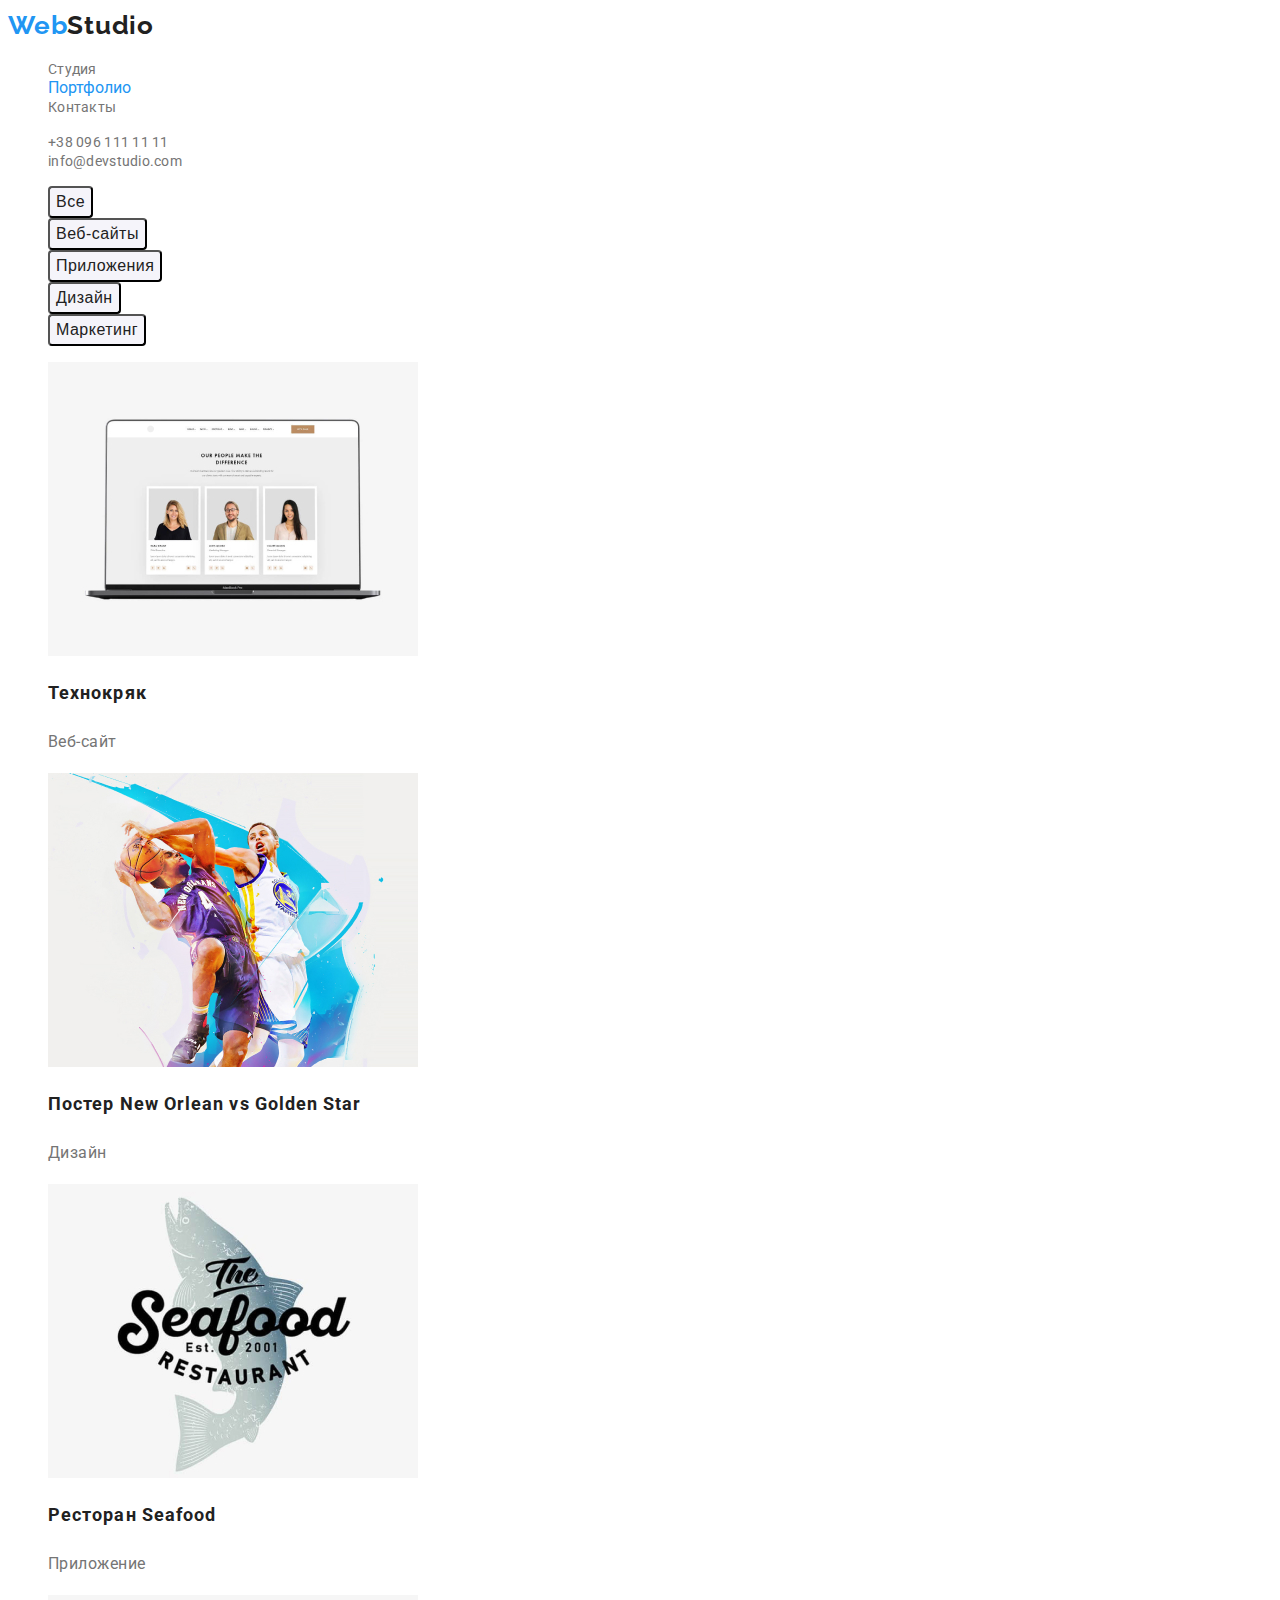
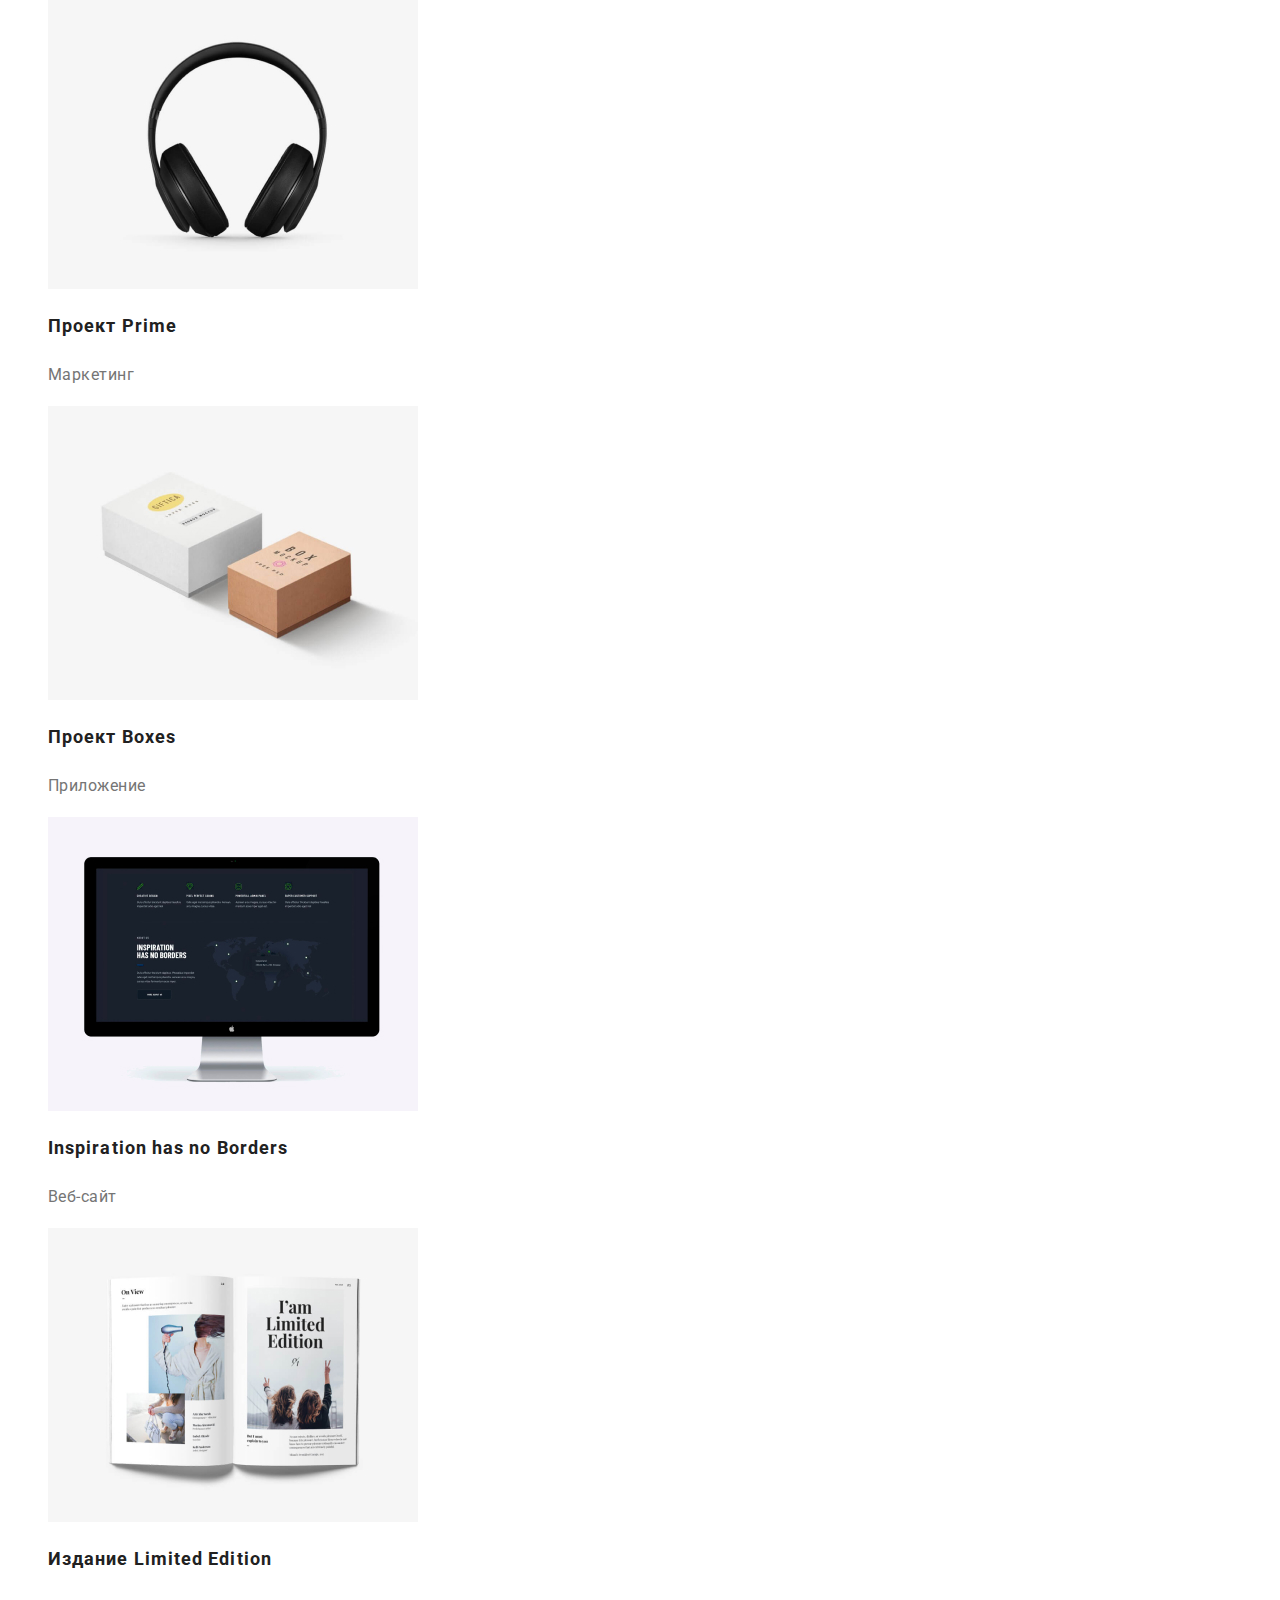
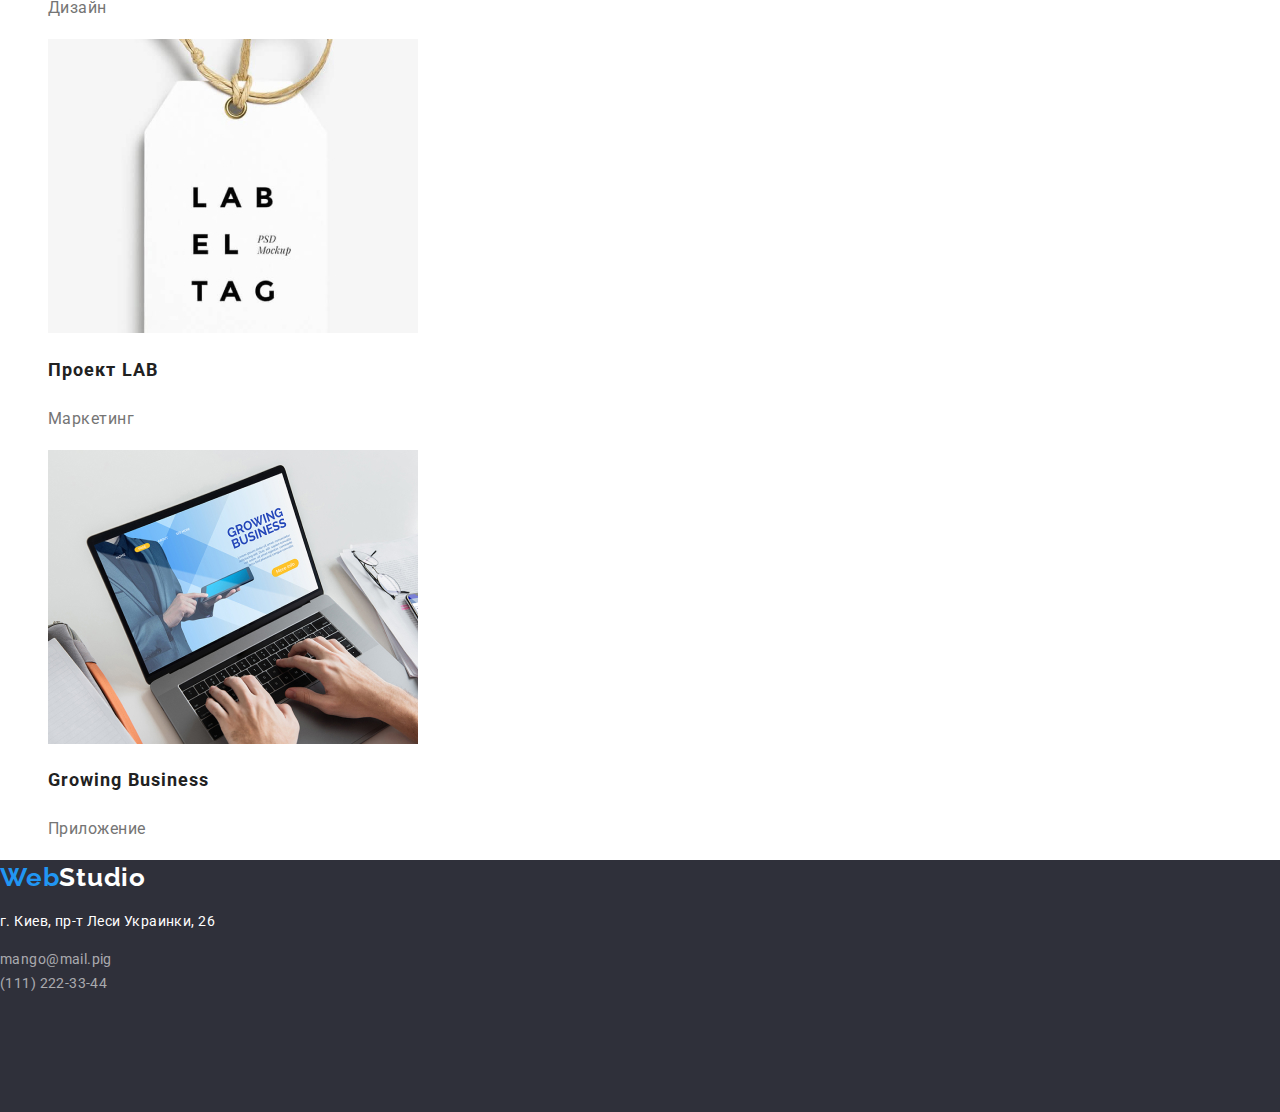
==== portfolio.html @ 550a0476 "fix css links" ====
<!DOCTYPE html>
<html lang="ru">
<head>
    <meta charset="UTF-8">
    <meta name="viewport" content="width=device-width, initial-scale=1.0">
    <title>Portfolio</title>
    <link rel="stylesheet" href="./css/style.css">
    <link rel="preconnect" href="https://fonts.gstatic.com">
    <link href="https://fonts.googleapis.com/css2?family=Raleway:wght@700&family=Roboto:wght@400;500;700;900&display=swap" rel="stylesheet">
</head>
<!-- Полоска навигации -->
<body>
 <header>
    <nav>
        <a href="/" class="logo">
          <span class="logo-web">Web</span>Studio
        </a>

        <ul class="links-nav">
          <li><a class="link-nav" href="/">Студия</a></li>
          <li><a class="current" href="/portfolio.html">Портфолио</a></li>
          <li><a class="link-nav" href="#">Контакты</a></li>
          
        </ul>
    </nav>
    <ul class="links-nav">
      <li><a class="link-nav" href="tel:+380961111111">+38 096 111 11 11</a></li>
      <li><a class="link-nav" href="mailto:info@devstudio.com">info@devstudio.com</a></li>
    </ul>
  </header>
<main>
  <!-- Filter section -->
  <h2 class="visually-hidden">Filter</h2>
    <section>
      <ul>
        <li >
          <button class="filter" type="submit">
            <span class="text">Все</span>
          </button> 
        </li>
        <li >
          <button class="filter" type="submit">
            <span class="text">Веб-сайты</span>
          </button> 
        </li>
        <li >
          <button class="filter" type="submit">
            <span class="text">Приложения</span>
          </button> 
        </li>
        <li >
          <button class="filter" type="submit">
            <span class="text">Дизайн</span>
          </button> 
        </li>
        <li >
          <button class="filter" type="submit">
            <span class="text">Маркетинг</span>
          </button> 
        </li>
      </ul>
    </section>
  <!-- Projects section  -->
   <h1 class="visually-hidden">Projects</h1> <!--скрытый заголовок -->
    <section>
      <ul>
        <li>
          <img src="images/portfolio1.jpg" 
          alt="Технокряк" 
          width="370" 
          height="294"/>
          <h2 class="var">Технокряк</h2>
          <p class="item">Веб-сайт</p>
        </li>
        <li>
          <img src="images/portfolio2.jpg" alt="Постер New Orlean vs Golden Star" width= "370" height= "294">
          <h2 class="var">Постер New Orlean vs Golden Star</h2>
          <p class="item">Дизайн</p>
        </li>
        <li>
          <img src="images/portfolio3.jpg" alt="Ресторан Seafood" width= "370" height= "294">
          <h2 class="var">Ресторан Seafood</h2>
          <p class="item">Приложение</p> 
        </li>
        <li><img src="images/portfolio4.jpg" alt="Проект Prime" width= "370" height= "294">
          <h2 class="var">Проект Prime</h2>
          <p class="item">Маркетинг</p></li>
        <li><img src="images/portfolio5.jpg" alt="Проект Boxes" width= "370" height= "294">
          <h2 class="var">Проект Boxes</h2>
          <p class="item">Приложение</p></li>
        <li><img src="images/portfolio6.jpg" alt="Inspiration has no Borders" width= "370" height= "294">
          <h2 class="var">Inspiration has no Borders</h2>
          <p class="item">Веб-сайт</p></li>
        <li><img src="images/portfolio7.jpg" alt="Издание Limited Edition" width= "370" height= "294">
          <h2 class="var">Издание Limited Edition</h2>
          <p class="item">Дизайн</p></li>
        <li><img src="images/portfolio8.jpg" alt="Проект LAB" width= "370" height= "294">
          <h2 class="var">Проект LAB</h2>
          <p class="item">Маркетинг</p></li>
        <li><img src="images/portfolio9.jpg" alt="Growing Business" width= "370" height= "294">
          <h2 class="var">Growing Business</h2>
          <p class="item">Приложение</p></li>
      </ul>
    </section>
</main>
  <!-- Подвал страницы -->
  <footer class="fotbg">
    <a href="/" class="logof">
      <span class="web logof">Web</span>Studio
    </a>
    <address class="adressf">
     <p>г. Киев, пр-т Леси Украинки, 26</p>
     <a href="mailto:mango@mail.pig">mango@mail.pig</a>
     <br>
     <a href="tel:+1112223344">(111) 222-33-44</a>
    </address>
  </footer>
  </body>
</html>
---- css/style.css ----
:root {
  --first-color: #2196F3;
  --second-color: #212121;
  --third-color: #757575;
  --white-color: #ffffff;
  --filter-color: #F5F4FA;
}

a {
  text-decoration: none;
}

ul{
  list-style: none;
}

body{
  font-family: 'Roboto', sans-serif;
}

h2,h3{
  color: var(--second-color);
}

.visually-hidden{
  position: absolute;
  width: 1px;
  height: 1px;
  margin: -1px;
  border: 0;
  padding: 0;
  
  white-space: nowrap;
  clip-path: inset(100%);
  clip: rect(0 0 0 0);
  overflow: hidden;
}

/* header CSS******************************************** */
.logo{
  
  font-family: 'Raleway', sans-serif;    
  font-style: normal;    
  font-weight: bold;    
  font-size: 26px;   
  line-height: 35px;
  letter-spacing: 0.03em; 
  color: var(--second-color);
}

.logo-web{
  font-family: 'Raleway', sans-serif;
  color: var(--first-color);
}

.links-nav .link-nav{
  color: var(--third-color);
  
  width: 500px;
  font-style: normal;
  font-size: 14px;
  line-height: 16px;
  letter-spacing: 0.02em;
}

.links-nav .link-nav:hover,
.links-nav .link-nav:focus{
  color: var(--first-color);
}

.current{
  color: var(--first-color);
}

/* CSS footer *****************************************/

.fotbg{
  position: absolute;
  width: 1600px;
  height: 252px;
  left: 0px;

  /* top: 2097px; */

  background: #2F303A;
}

.logof{
  
  font-family: 'Raleway', sans-serif;    
  font-style: normal;    
  font-weight: bold;    
  font-size: 26px;   
  line-height: 35px;
  letter-spacing: 0.03em; 
  color: var(--white-color);
}

.web.logof{
  color: var(--first-color);
}

.adressf{
  font-style: normal;
  font-weight: normal;
  font-size: 14px;
  line-height: 24px;
  letter-spacing: 0.03em;
  color: var(--white-color);
}

.adressf a{
  color: rgba(255, 255, 255, 0.6);;
}

/* CSS for main page******************************* */
.hero-text{

  position: absolute;
  width: 696px;
  height: 120px;
  left: 452px;
  top: 280px;

  
  font-style: normal;
  font-weight: 900;
  font-size: 44px;
  line-height: 60px;

  /* or 136% */

  text-align: center;
  letter-spacing: 0.06em;
  text-transform: uppercase;

  color: #FFFFFF;
}

.hero-bg{

  /* position: absolute; */
  width: 1600px;
  height: 600px;
  left: 0px;
  top: 80px;
  
  background: #2F303A;
}


.servise{

  position: absolute;
  width: 200px;
  height: 50px;
  left: 700px;
  top: 430px;
    
  background: var(--first-color);
  box-shadow: 0px 4px 4px rgba(0, 0, 0, 0.15);
  border-radius: 4px;
}

.servise-text{

  font-style: normal;
  font-weight: bold;
  font-size: 16px;
  line-height: 30px;

  /* identical to box height, or 187% */

  display: flex;
  align-items: center;
  text-align: center;
  letter-spacing: 0.06em;
  color: #FFF;
}

.feater{
  
  font-style: normal;
  font-weight: bold;
  font-size: 14px;
  line-height: 16px;
  letter-spacing: 0.03em;
  text-transform: uppercase;
}

.item{
  
  font-style: normal;
  font-weight: normal;
  font-size: 14px;
  line-height: 24px;
  letter-spacing: 0.03em;
  color: var(--third-color);
}

.team{
  font-style: normal;
  font-weight: 500;
  font-size: 16px;
  line-height: 19px;
  letter-spacing: 0.03em;
}

.team.des{
  color: var(--third-color);
  font-weight: normal;
}

/* CSS portfolio******************** */

.filter{
  background: var(--filter-color);
  border-radius: 4px;
}

.filter .text{
  font-style: normal;
  font-weight: 500;
  font-size: 16px;
  line-height: 26px;
  text-align: center;
  letter-spacing: 0.03em;
  color: var(--second-color);
}

.filter .text:hover,
.filter .text:focus{
  color: var(--white-color);
}

.filter:focus, .filter:hover {
  background: var(--first-color);
}

h2.var{
  font-style: normal;
  font-weight: bold;
  font-size: 18px;
  line-height: 36px;

  /* identical to box height, or 200% */
  
  letter-spacing: 0.06em;
}

p.item{
  font-style: normal;
  font-weight: normal;
  font-size: 16px;
  line-height: 30px; 
  letter-spacing: 0.03em;

}
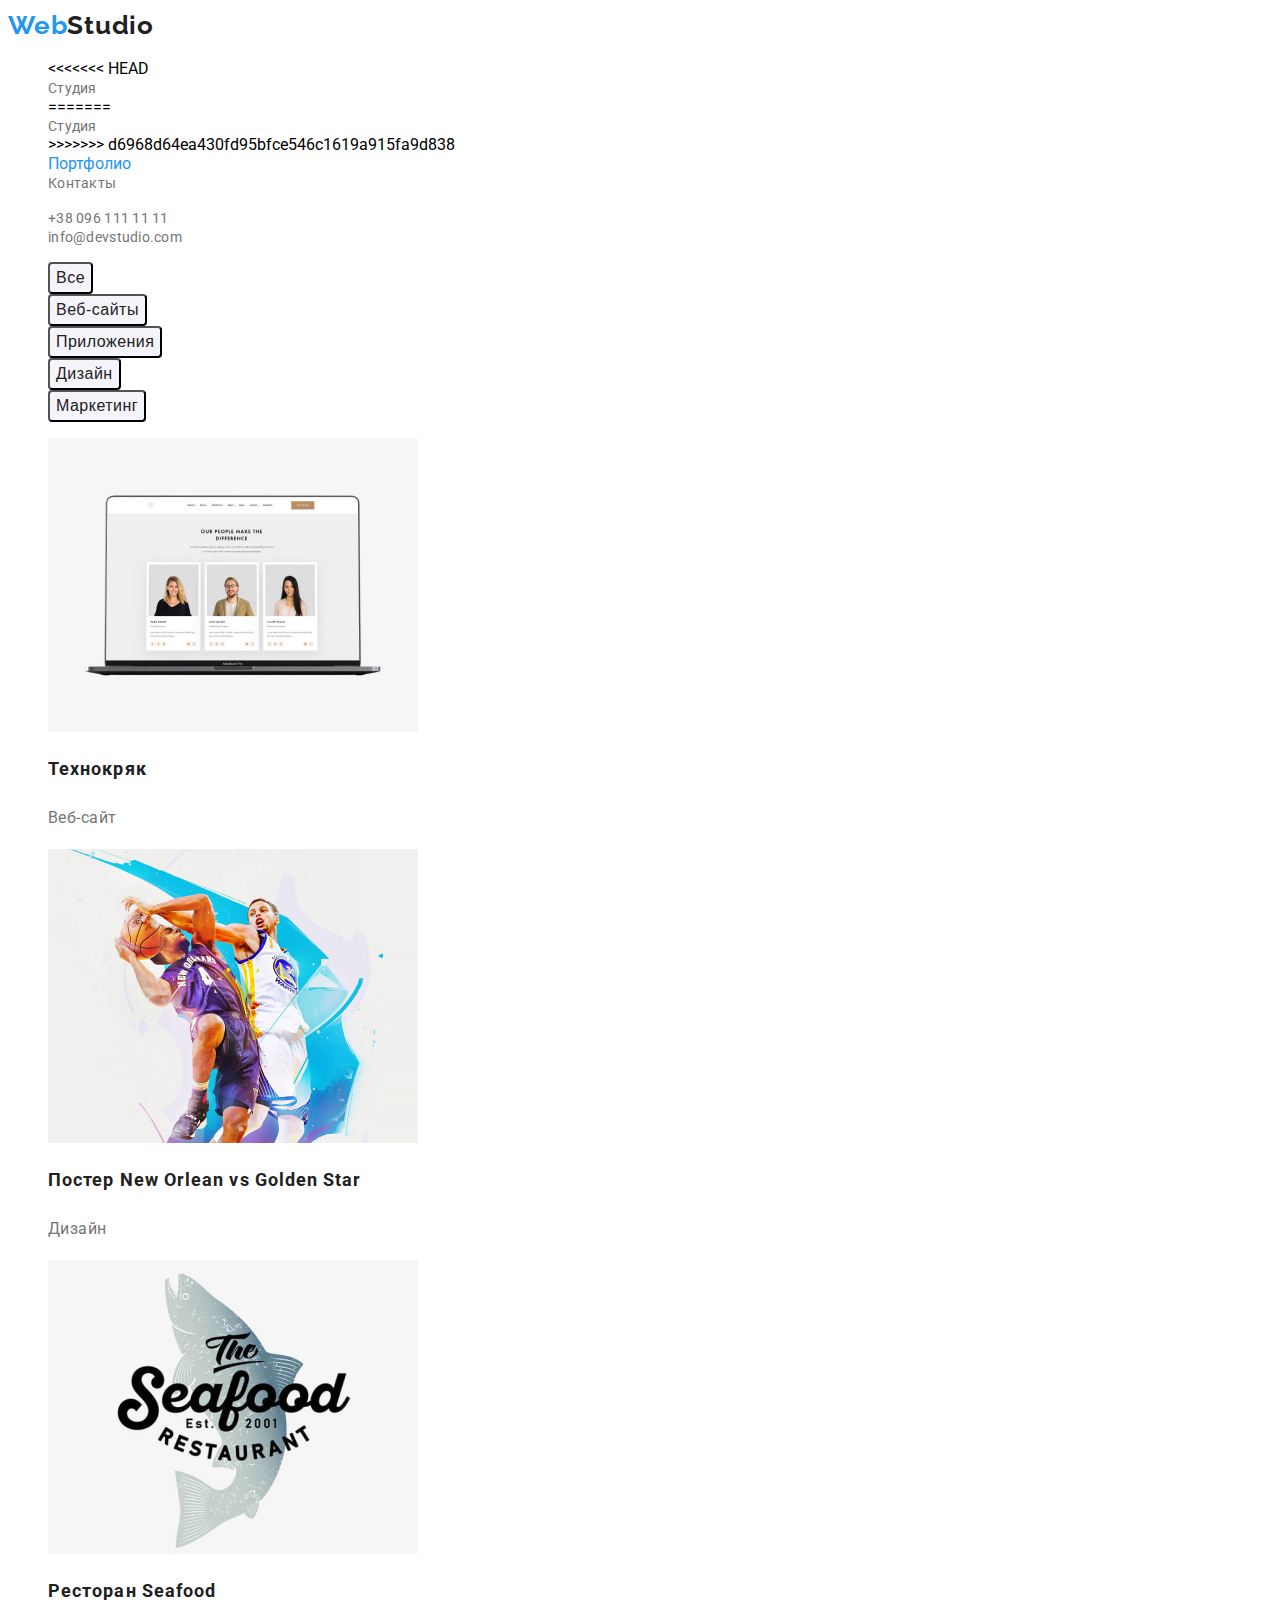
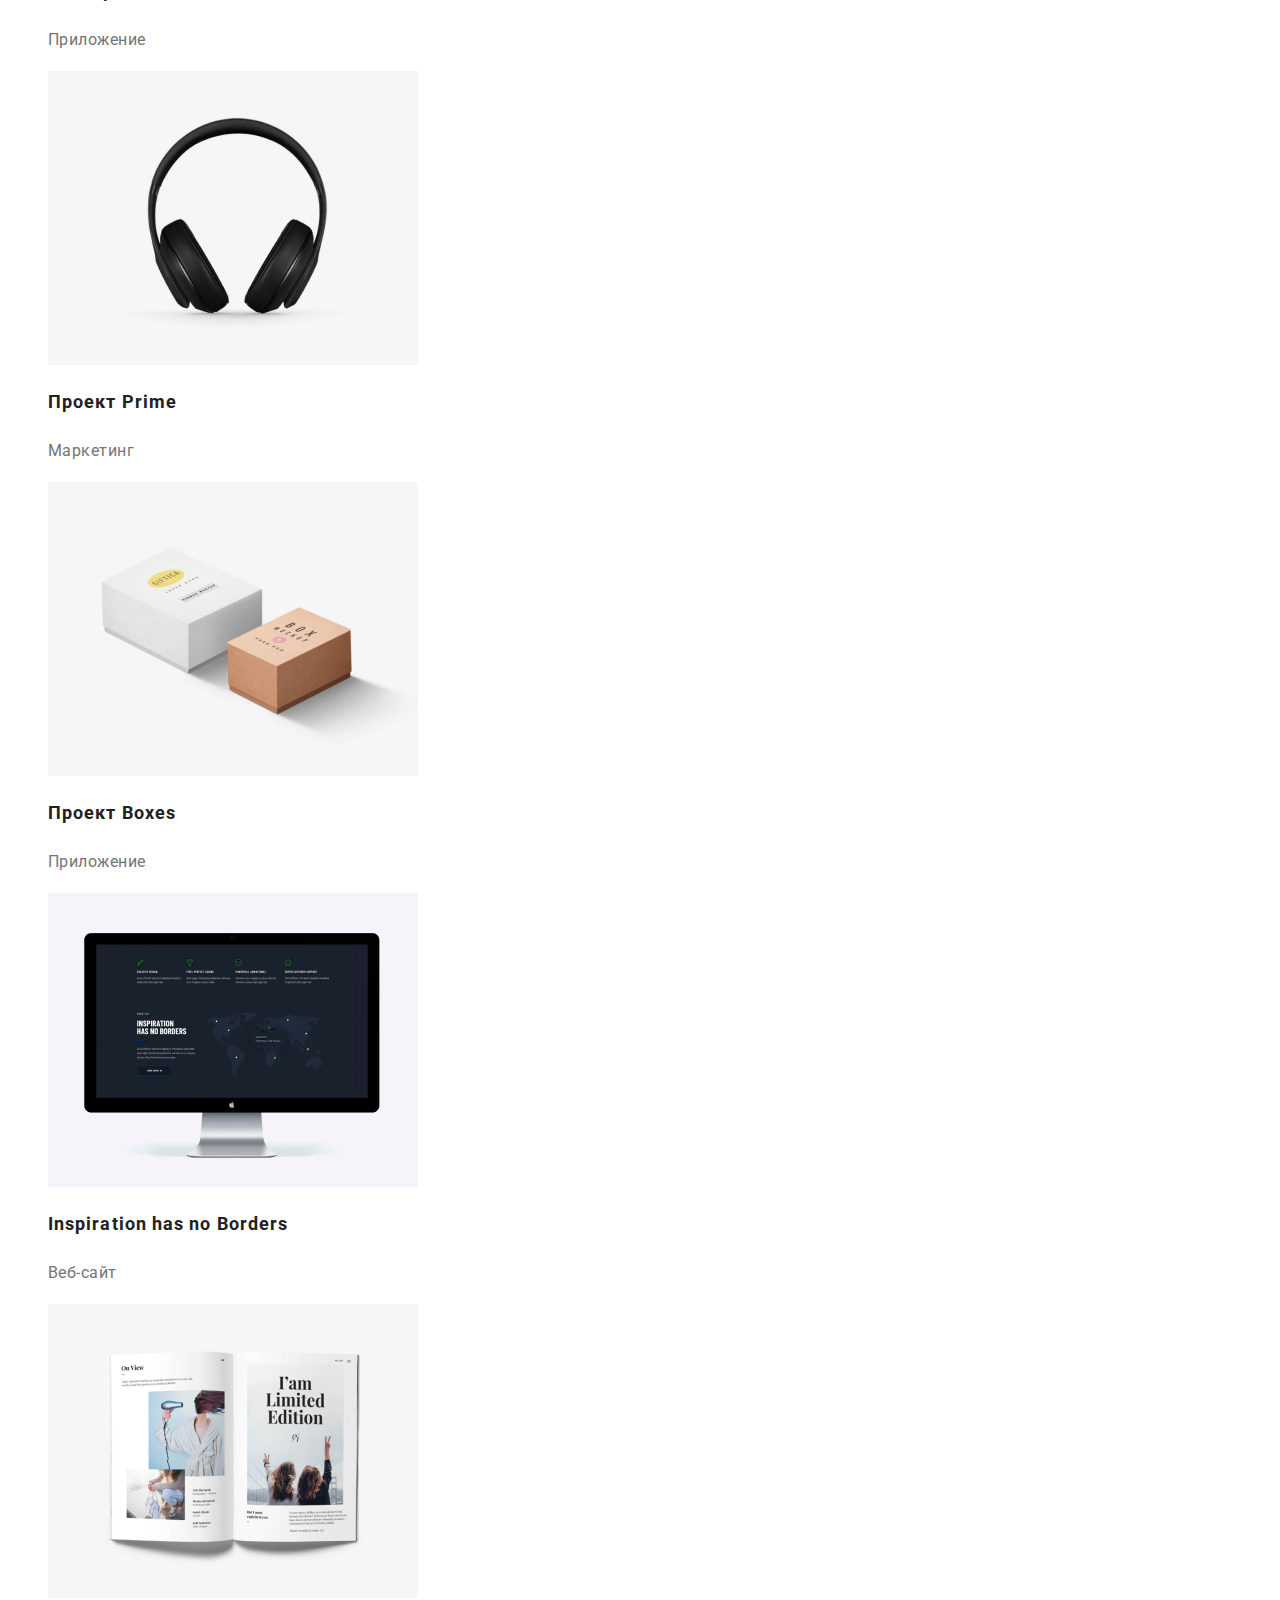
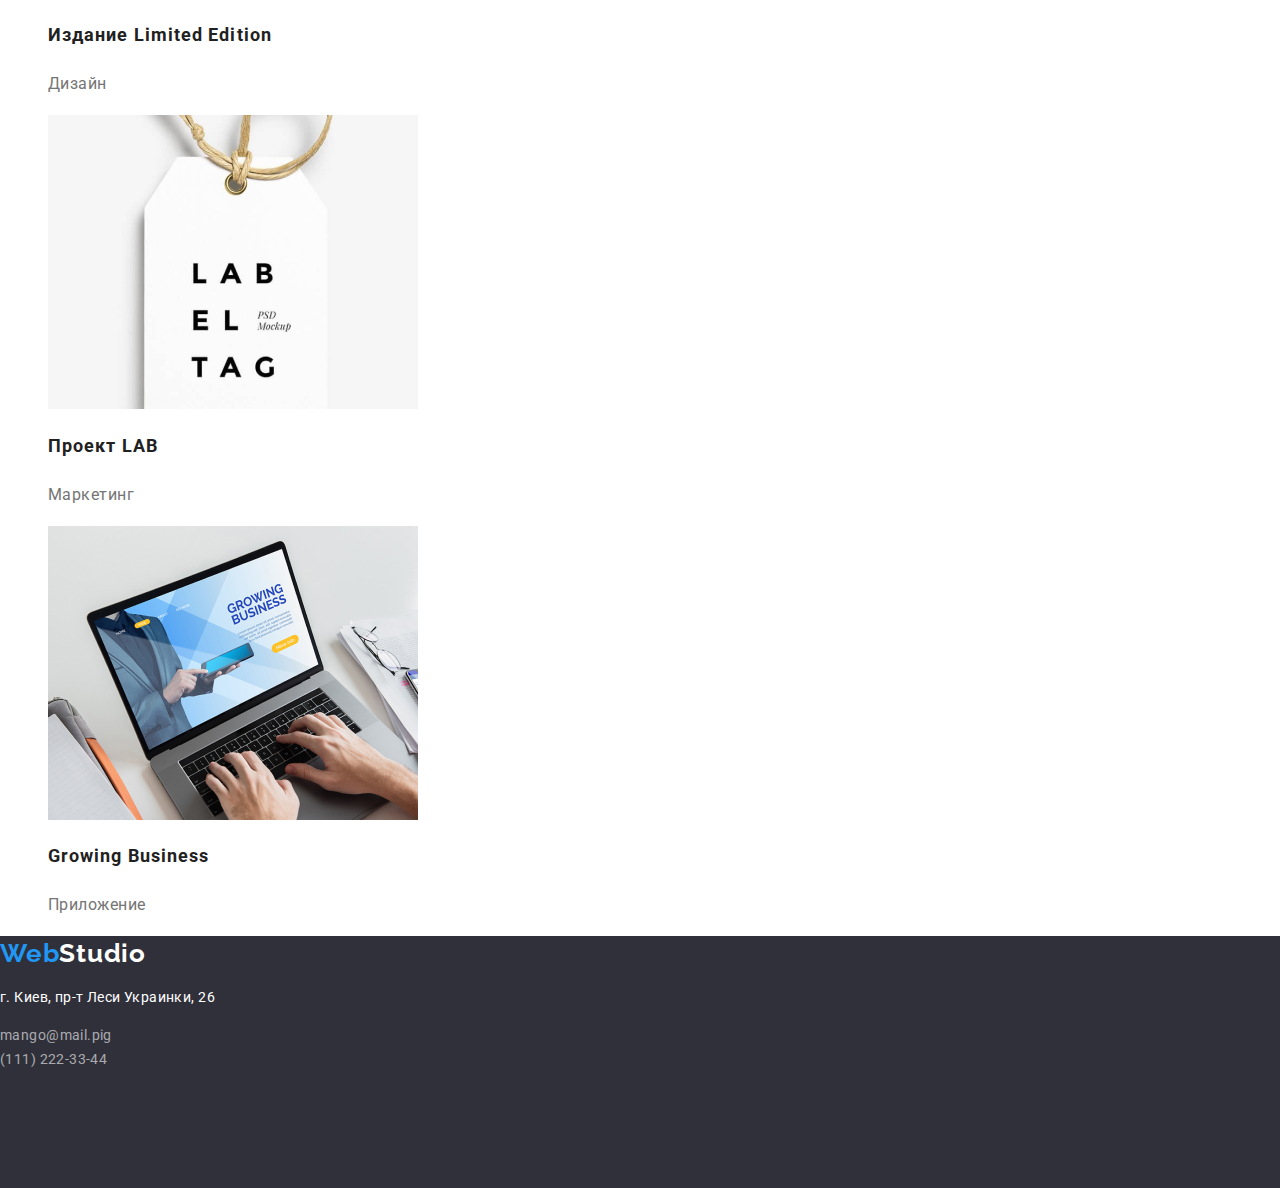
==== commit 7f2bf187: "Merge branch 'master' of https://github.com/yefalek/goit-markup-hw-02" ====
--- a/portfolio.html
+++ b/portfolio.html
@@ -17,8 +17,12 @@
         </a>
 
         <ul class="links-nav">
+<<<<<<< HEAD
+          <li><a class="link-nav" href="./">Студия</a></li>
+=======
           <li><a class="link-nav" href="/">Студия</a></li>
-          <li><a class="current" href="/portfolio.html">Портфолио</a></li>
+>>>>>>> d6968d64ea430fd95bfce546c1619a915fa9d838
+          <li><a class="current" href="./portfolio.html">Портфолио</a></li>
           <li><a class="link-nav" href="#">Контакты</a></li>
           
         </ul>
@@ -116,4 +120,4 @@
     </address>
   </footer>
   </body>
-</html>+</html>
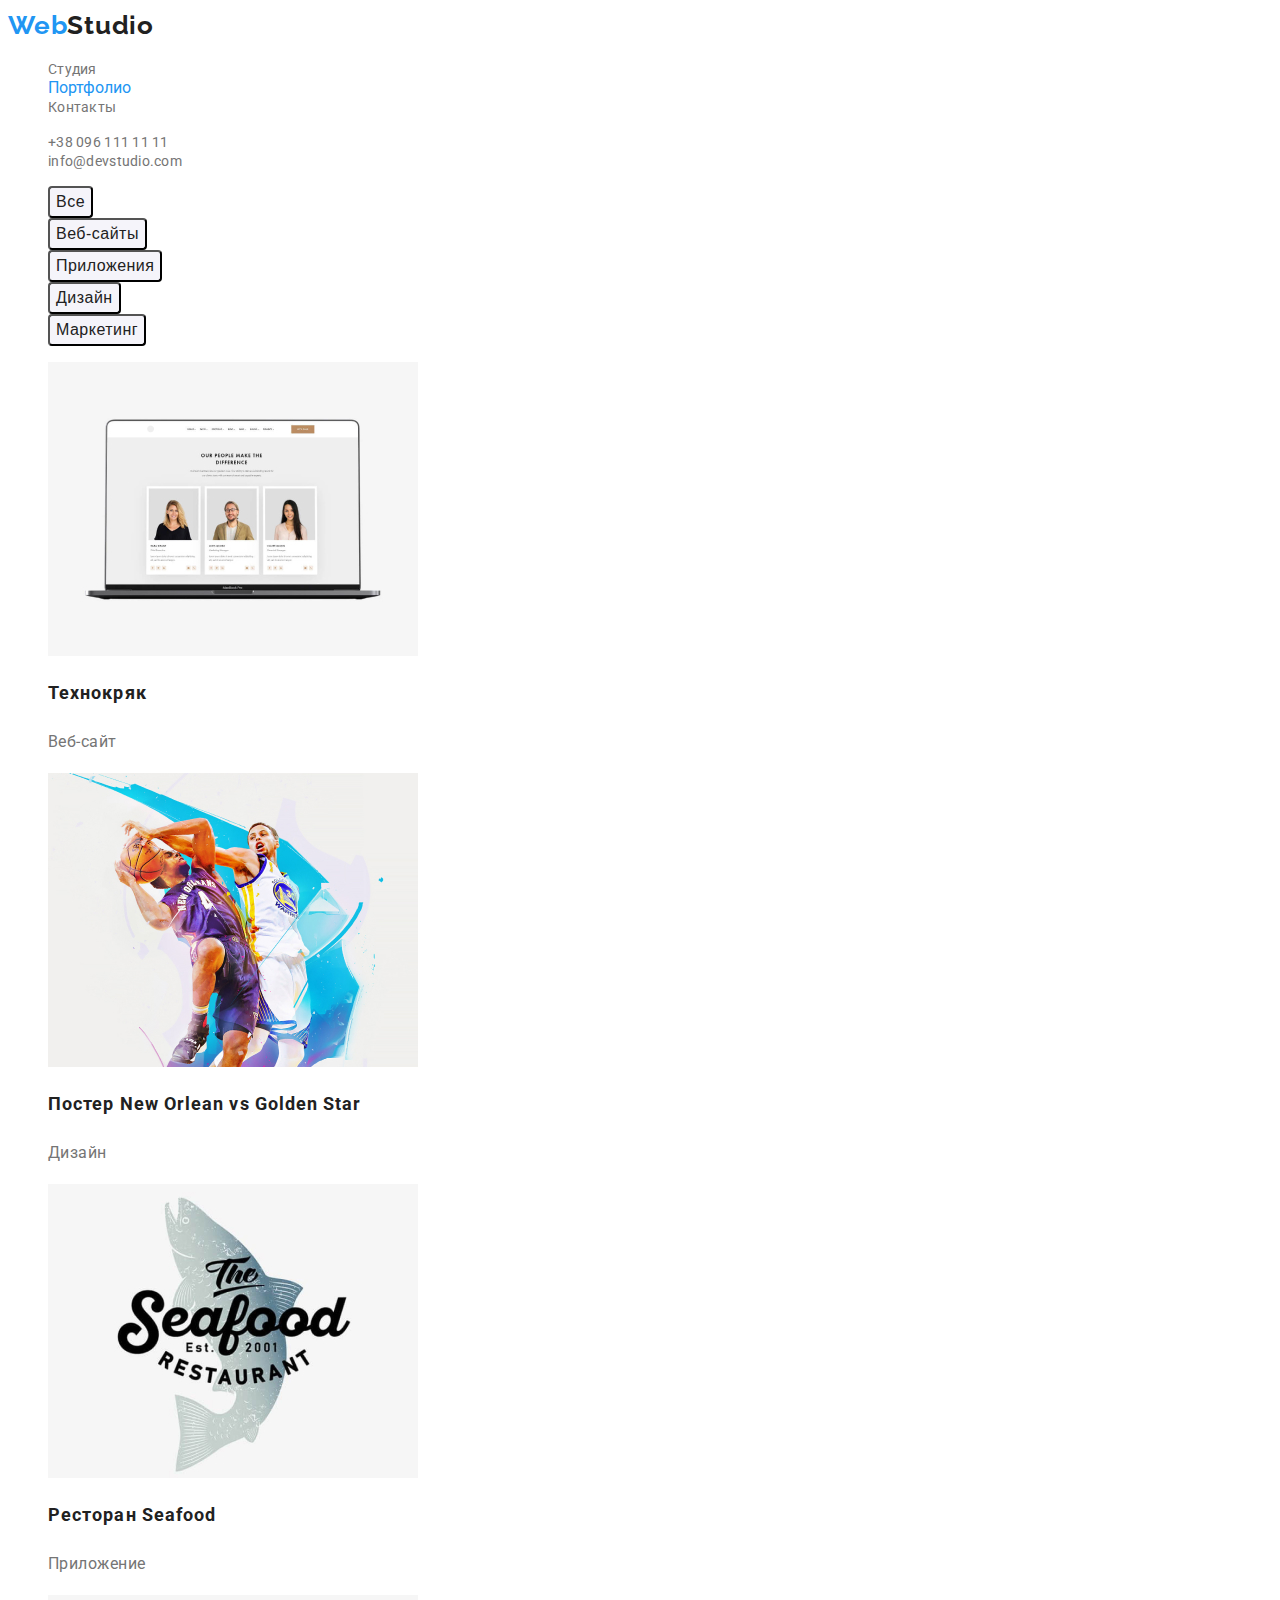
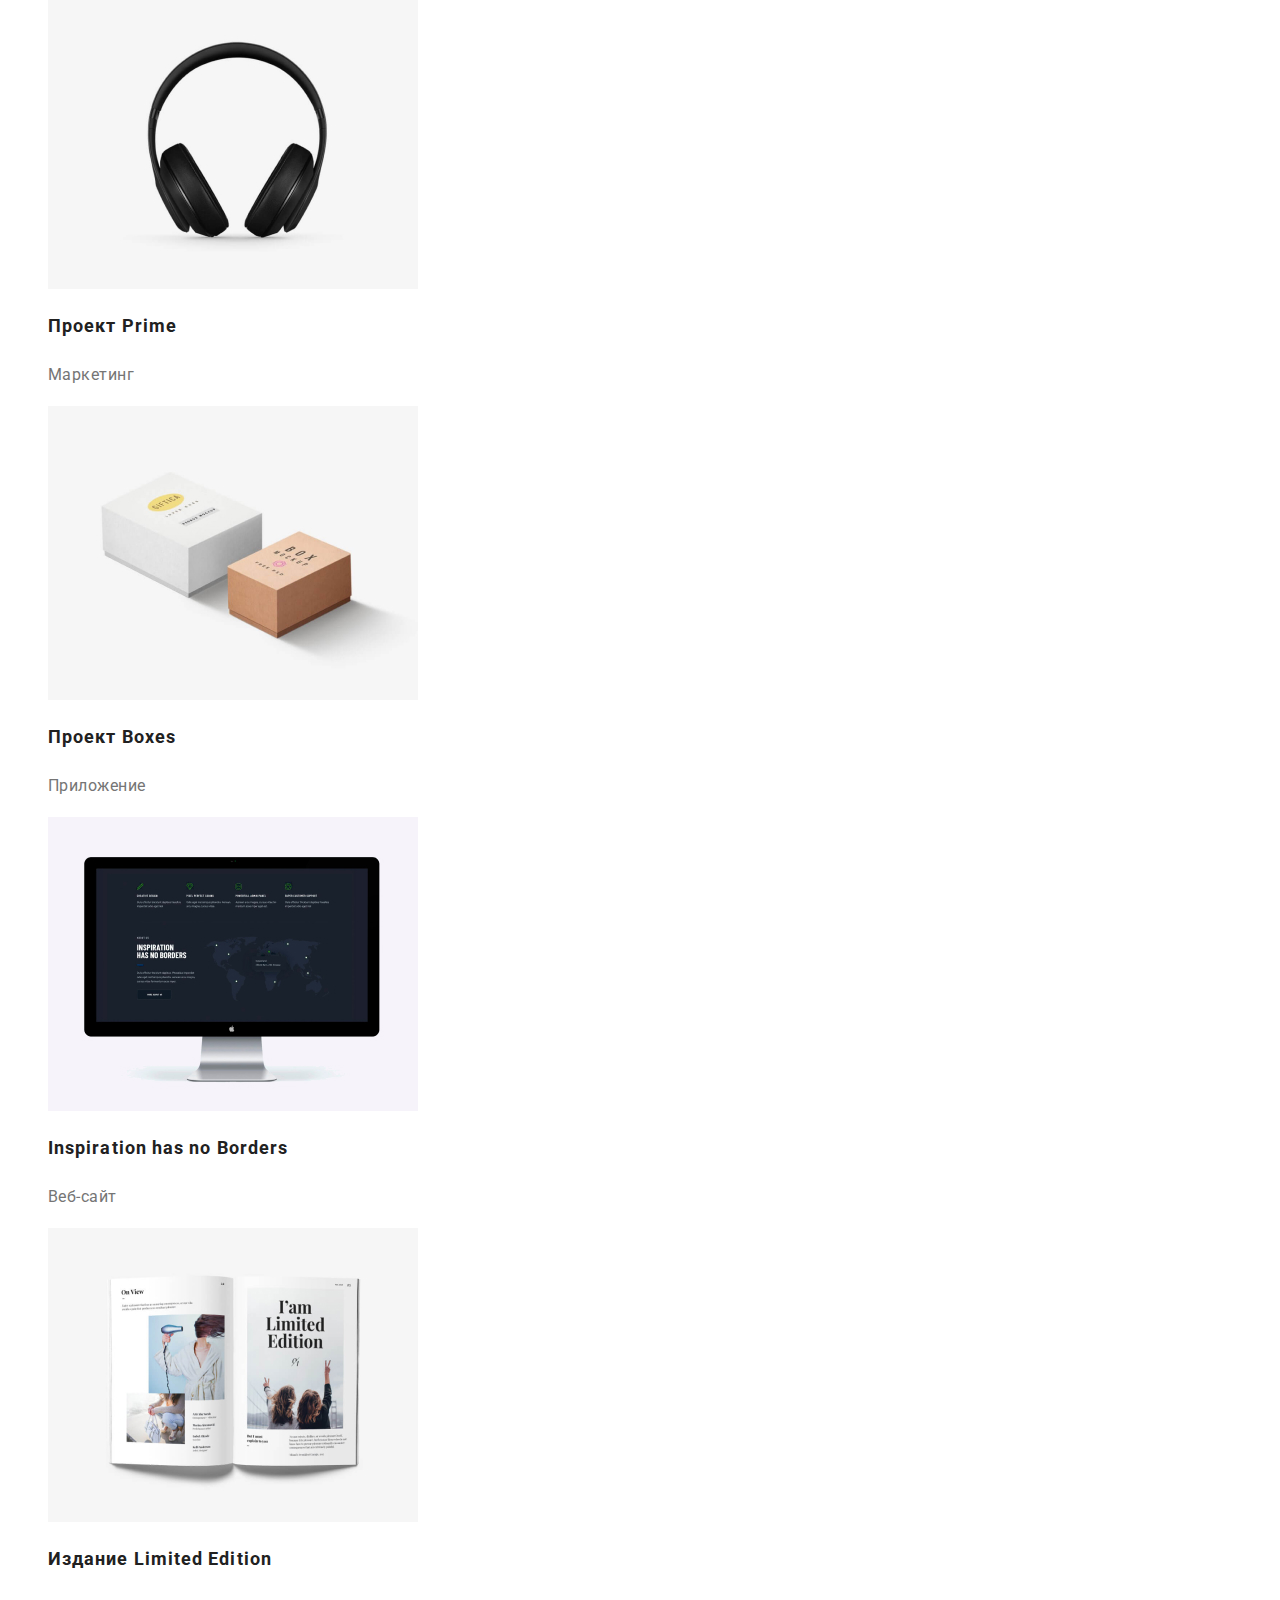
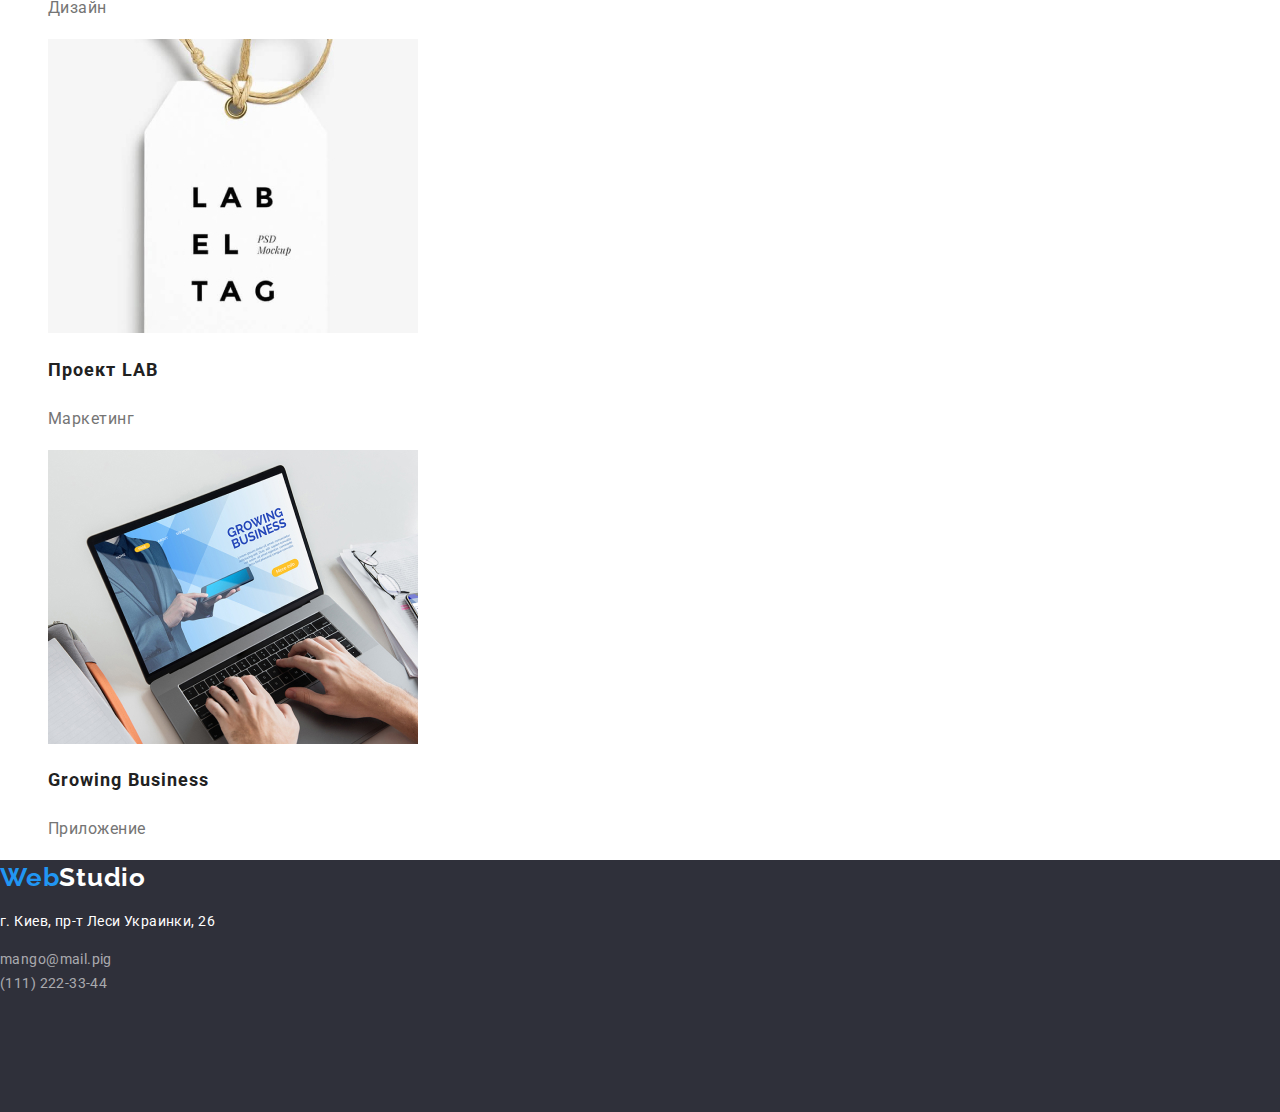
==== commit 70659ea3: "fix" ====
--- a/portfolio.html
+++ b/portfolio.html
@@ -17,11 +17,7 @@
         </a>
 
         <ul class="links-nav">
-<<<<<<< HEAD
-          <li><a class="link-nav" href="./">Студия</a></li>
-=======
-          <li><a class="link-nav" href="/">Студия</a></li>
->>>>>>> d6968d64ea430fd95bfce546c1619a915fa9d838
+          <li><a class="link-nav" href="./">Студия</a> </li>
           <li><a class="current" href="./portfolio.html">Портфолио</a></li>
           <li><a class="link-nav" href="#">Контакты</a></li>
           
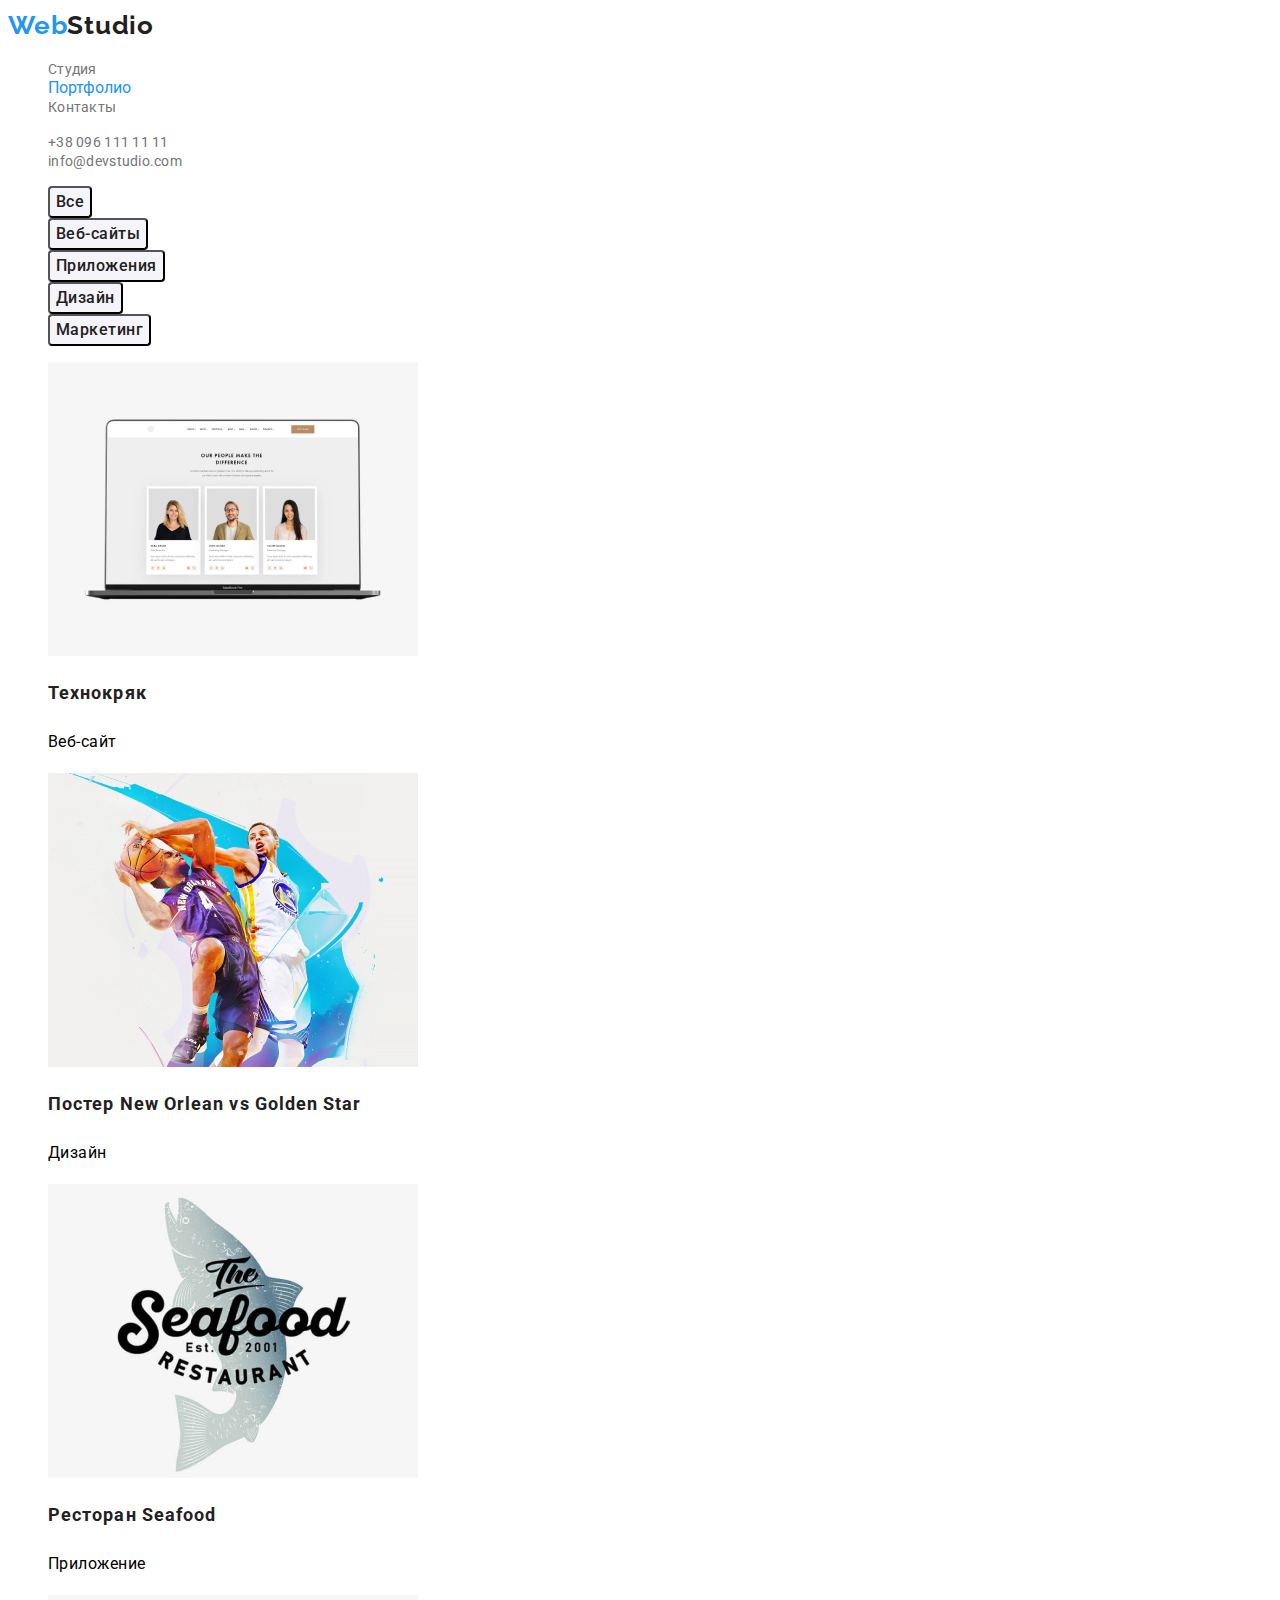
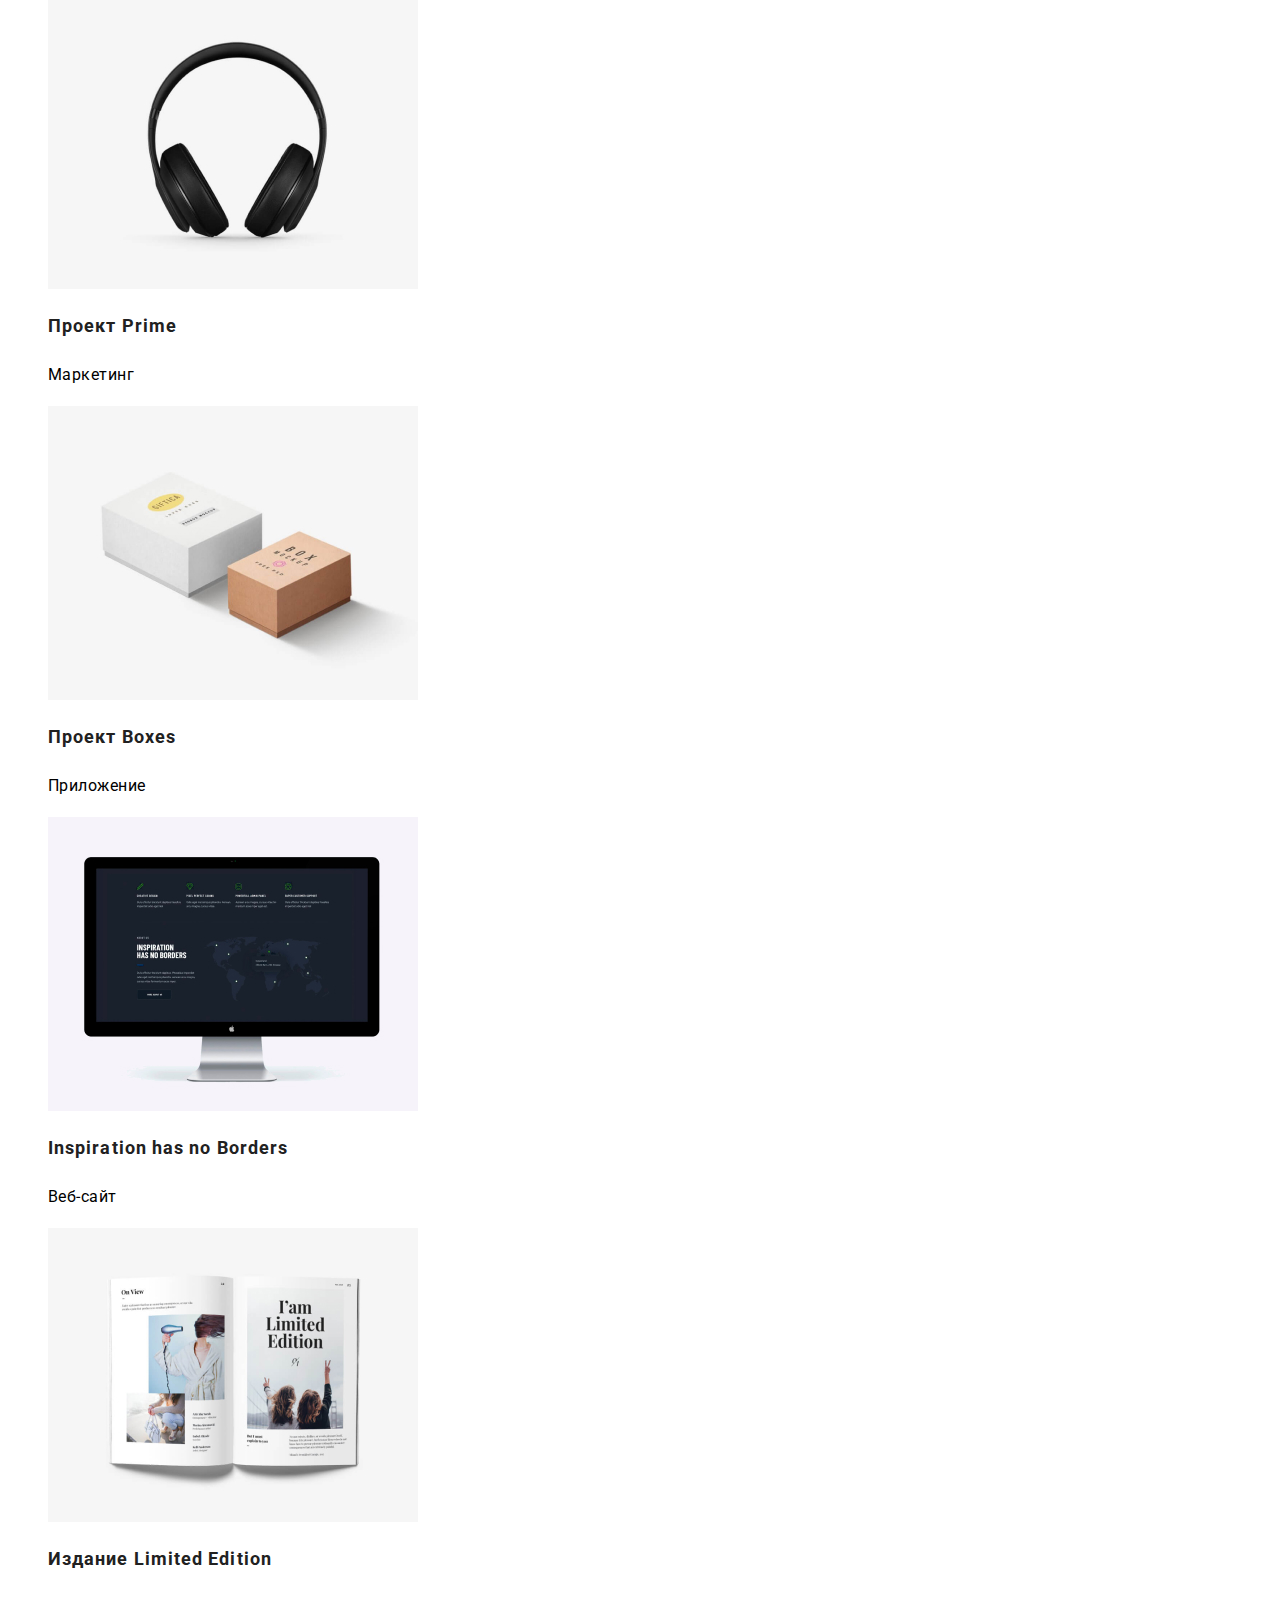
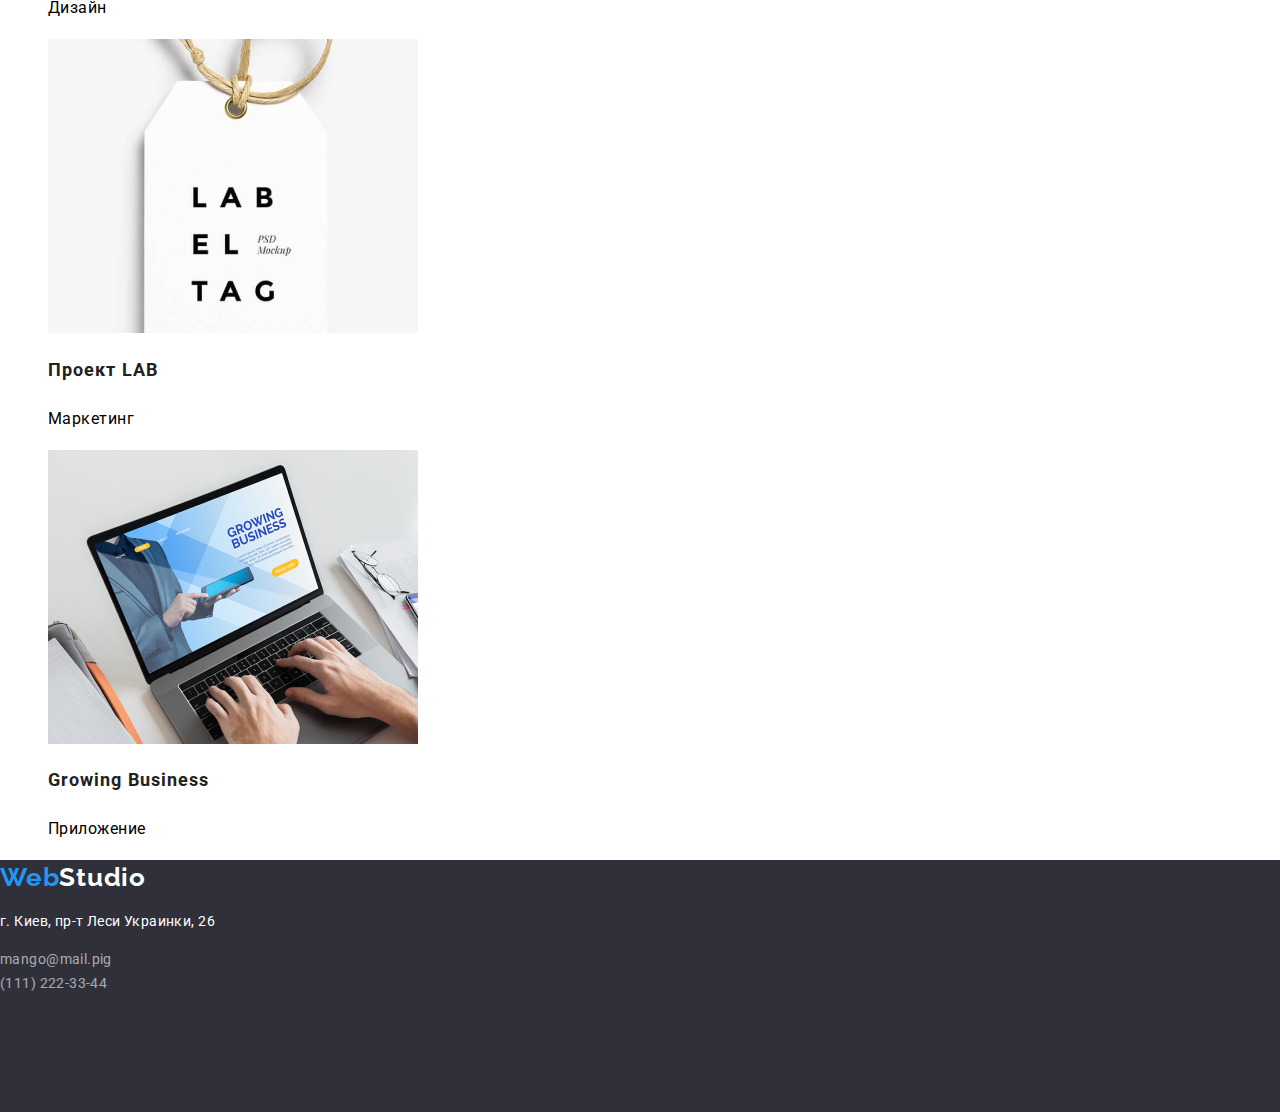
==== commit 836f0e08: "mentor fix" ====
--- a/portfolio.html
+++ b/portfolio.html
@@ -19,7 +19,7 @@
         <ul class="links-nav">
           <li><a class="link-nav" href="./">Студия</a> </li>
           <li><a class="current" href="./portfolio.html">Портфолио</a></li>
-          <li><a class="link-nav" href="#">Контакты</a></li>
+          <li><a class="link-nav" href="">Контакты</a></li>
           
         </ul>
     </nav>
@@ -35,27 +35,27 @@
       <ul>
         <li >
           <button class="filter" type="submit">
-            <span class="text">Все</span>
+            Все
           </button> 
         </li>
         <li >
           <button class="filter" type="submit">
-            <span class="text">Веб-сайты</span>
+            Веб-сайты
           </button> 
         </li>
         <li >
           <button class="filter" type="submit">
-            <span class="text">Приложения</span>
+            Приложения
           </button> 
         </li>
         <li >
           <button class="filter" type="submit">
-            <span class="text">Дизайн</span>
+            Дизайн
           </button> 
         </li>
         <li >
           <button class="filter" type="submit">
-            <span class="text">Маркетинг</span>
+            Маркетинг
           </button> 
         </li>
       </ul>
@@ -70,36 +70,36 @@
           width="370" 
           height="294"/>
           <h2 class="var">Технокряк</h2>
-          <p class="item">Веб-сайт</p>
+          <p class="itemp">Веб-сайт</p>
         </li>
         <li>
           <img src="images/portfolio2.jpg" alt="Постер New Orlean vs Golden Star" width= "370" height= "294">
           <h2 class="var">Постер New Orlean vs Golden Star</h2>
-          <p class="item">Дизайн</p>
+          <p class="itemp">Дизайн</p>
         </li>
         <li>
           <img src="images/portfolio3.jpg" alt="Ресторан Seafood" width= "370" height= "294">
           <h2 class="var">Ресторан Seafood</h2>
-          <p class="item">Приложение</p> 
+          <p class="itemp">Приложение</p> 
         </li>
         <li><img src="images/portfolio4.jpg" alt="Проект Prime" width= "370" height= "294">
           <h2 class="var">Проект Prime</h2>
-          <p class="item">Маркетинг</p></li>
+          <p class="itemp">Маркетинг</p></li>
         <li><img src="images/portfolio5.jpg" alt="Проект Boxes" width= "370" height= "294">
           <h2 class="var">Проект Boxes</h2>
-          <p class="item">Приложение</p></li>
+          <p class="itemp">Приложение</p></li>
         <li><img src="images/portfolio6.jpg" alt="Inspiration has no Borders" width= "370" height= "294">
           <h2 class="var">Inspiration has no Borders</h2>
-          <p class="item">Веб-сайт</p></li>
+          <p class="itemp">Веб-сайт</p></li>
         <li><img src="images/portfolio7.jpg" alt="Издание Limited Edition" width= "370" height= "294">
           <h2 class="var">Издание Limited Edition</h2>
-          <p class="item">Дизайн</p></li>
+          <p class="itemp">Дизайн</p></li>
         <li><img src="images/portfolio8.jpg" alt="Проект LAB" width= "370" height= "294">
           <h2 class="var">Проект LAB</h2>
-          <p class="item">Маркетинг</p></li>
+          <p class="itemp">Маркетинг</p></li>
         <li><img src="images/portfolio9.jpg" alt="Growing Business" width= "370" height= "294">
           <h2 class="var">Growing Business</h2>
-          <p class="item">Приложение</p></li>
+          <p class="itemp">Приложение</p></li>
       </ul>
     </section>
 </main>
--- a/css/style.css
+++ b/css/style.css
@@ -20,6 +20,9 @@
 
 h2,h3{
   color: var(--second-color);
+  font-family: inherit;
+  font-style: normal;
+  font-weight: bold;
 }
 
 .visually-hidden{
@@ -160,10 +163,6 @@
   background: var(--first-color);
   box-shadow: 0px 4px 4px rgba(0, 0, 0, 0.15);
   border-radius: 4px;
-}
-
-.servise-text{
-
   font-style: normal;
   font-weight: bold;
   font-size: 16px;
@@ -178,10 +177,15 @@
   color: #FFF;
 }
 
+h2.indexh{
+  font-size: 36px;
+  line-height: 42px;
+  text-align: center;
+  letter-spacing: 0.03em;
+}
+
 .feater{
   
-  font-style: normal;
-  font-weight: bold;
   font-size: 14px;
   line-height: 16px;
   letter-spacing: 0.03em;
@@ -214,41 +218,32 @@
 /* CSS portfolio******************** */
 
 .filter{
+ 
+  font-family: inherit;
+  font-style: normal;
+  font-weight: 500;
+  font-size: 16px;
+  line-height: 26px;
+  text-align: center;
+  letter-spacing: 0.03em;
+  border-radius: 4px;
+  color: var(--second-color);
   background: var(--filter-color);
-  border-radius: 4px;
-}
-
-.filter .text{
-  font-style: normal;
-  font-weight: 500;
-  font-size: 16px;
-  line-height: 26px;
-  text-align: center;
-  letter-spacing: 0.03em;
-  color: var(--second-color);
-}
-
-.filter .text:hover,
-.filter .text:focus{
-  color: var(--white-color);
 }
 
 .filter:focus, .filter:hover {
   background: var(--first-color);
+  color: var(--white-color);
 }
 
 h2.var{
-  font-style: normal;
-  font-weight: bold;
+  
   font-size: 18px;
   line-height: 36px;
-
-  /* identical to box height, or 200% */
-  
   letter-spacing: 0.06em;
 }
 
-p.item{
+.itemp{
   font-style: normal;
   font-weight: normal;
   font-size: 16px;
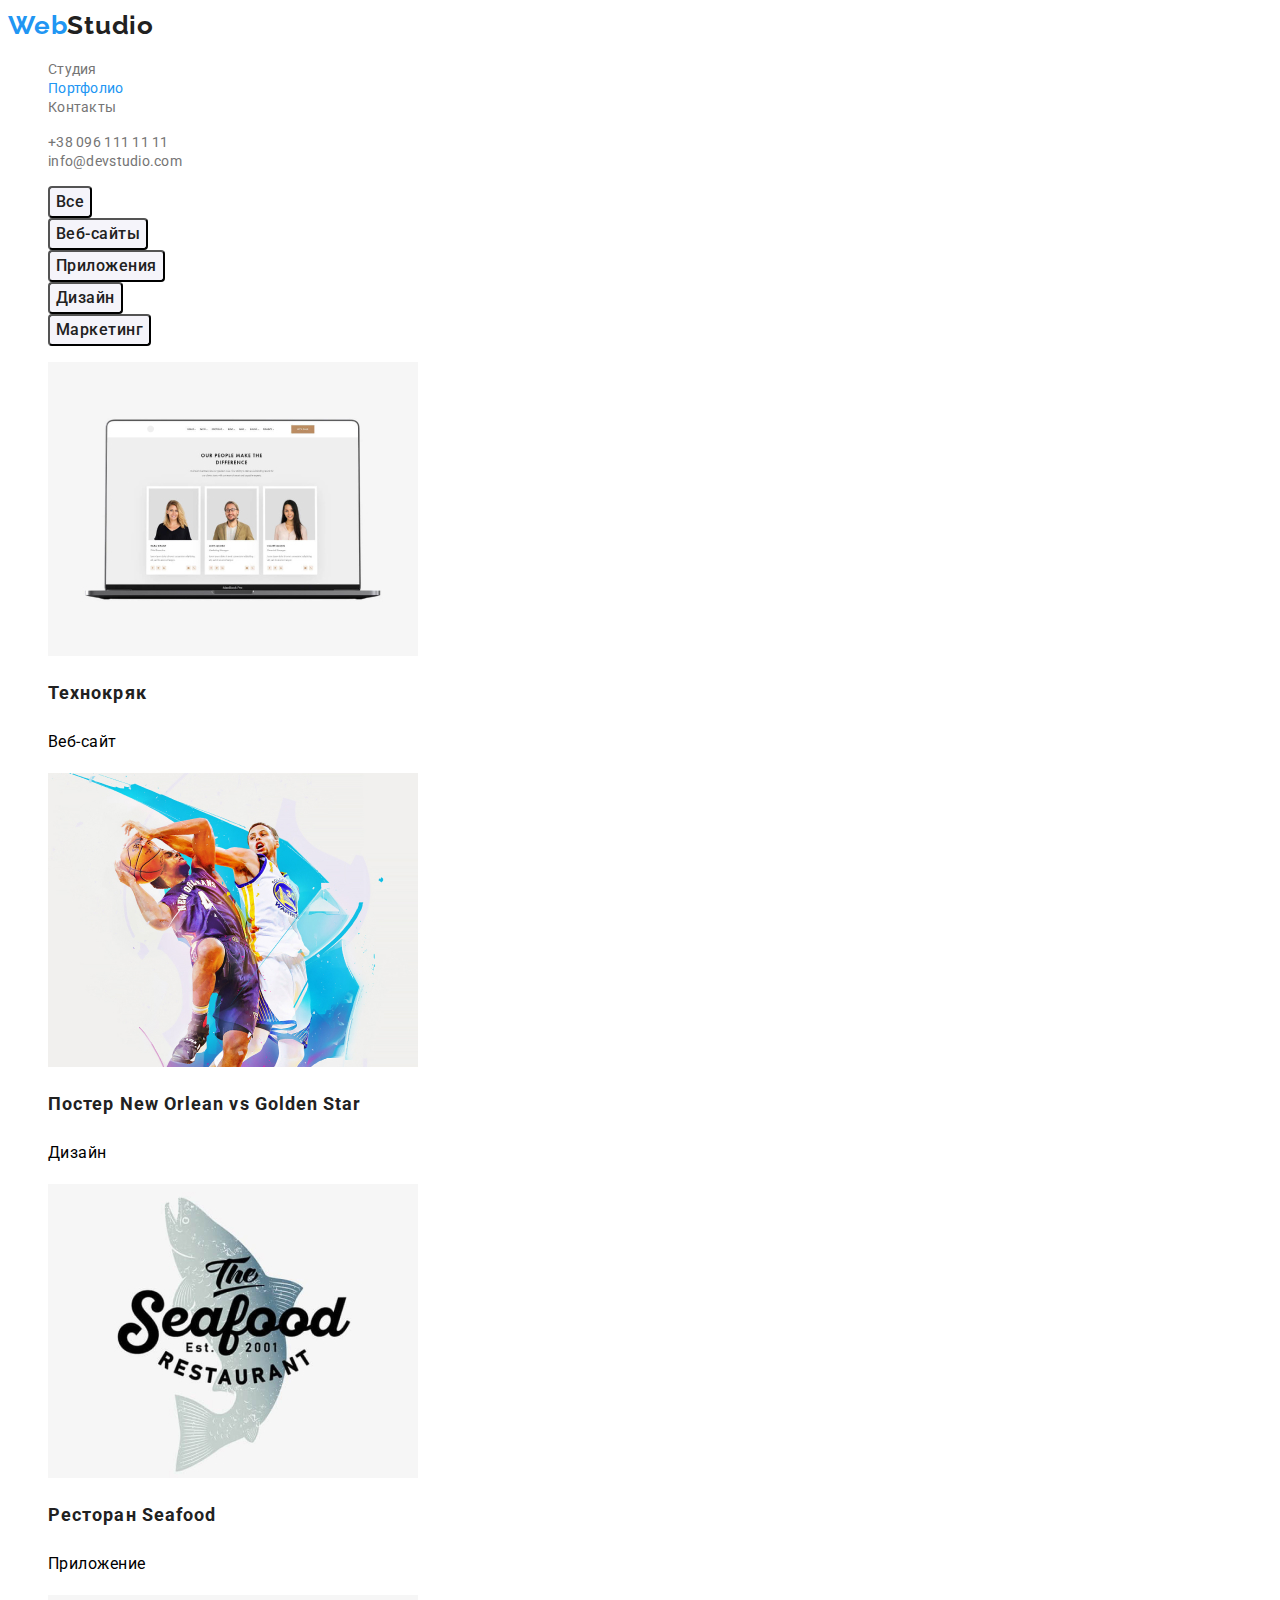
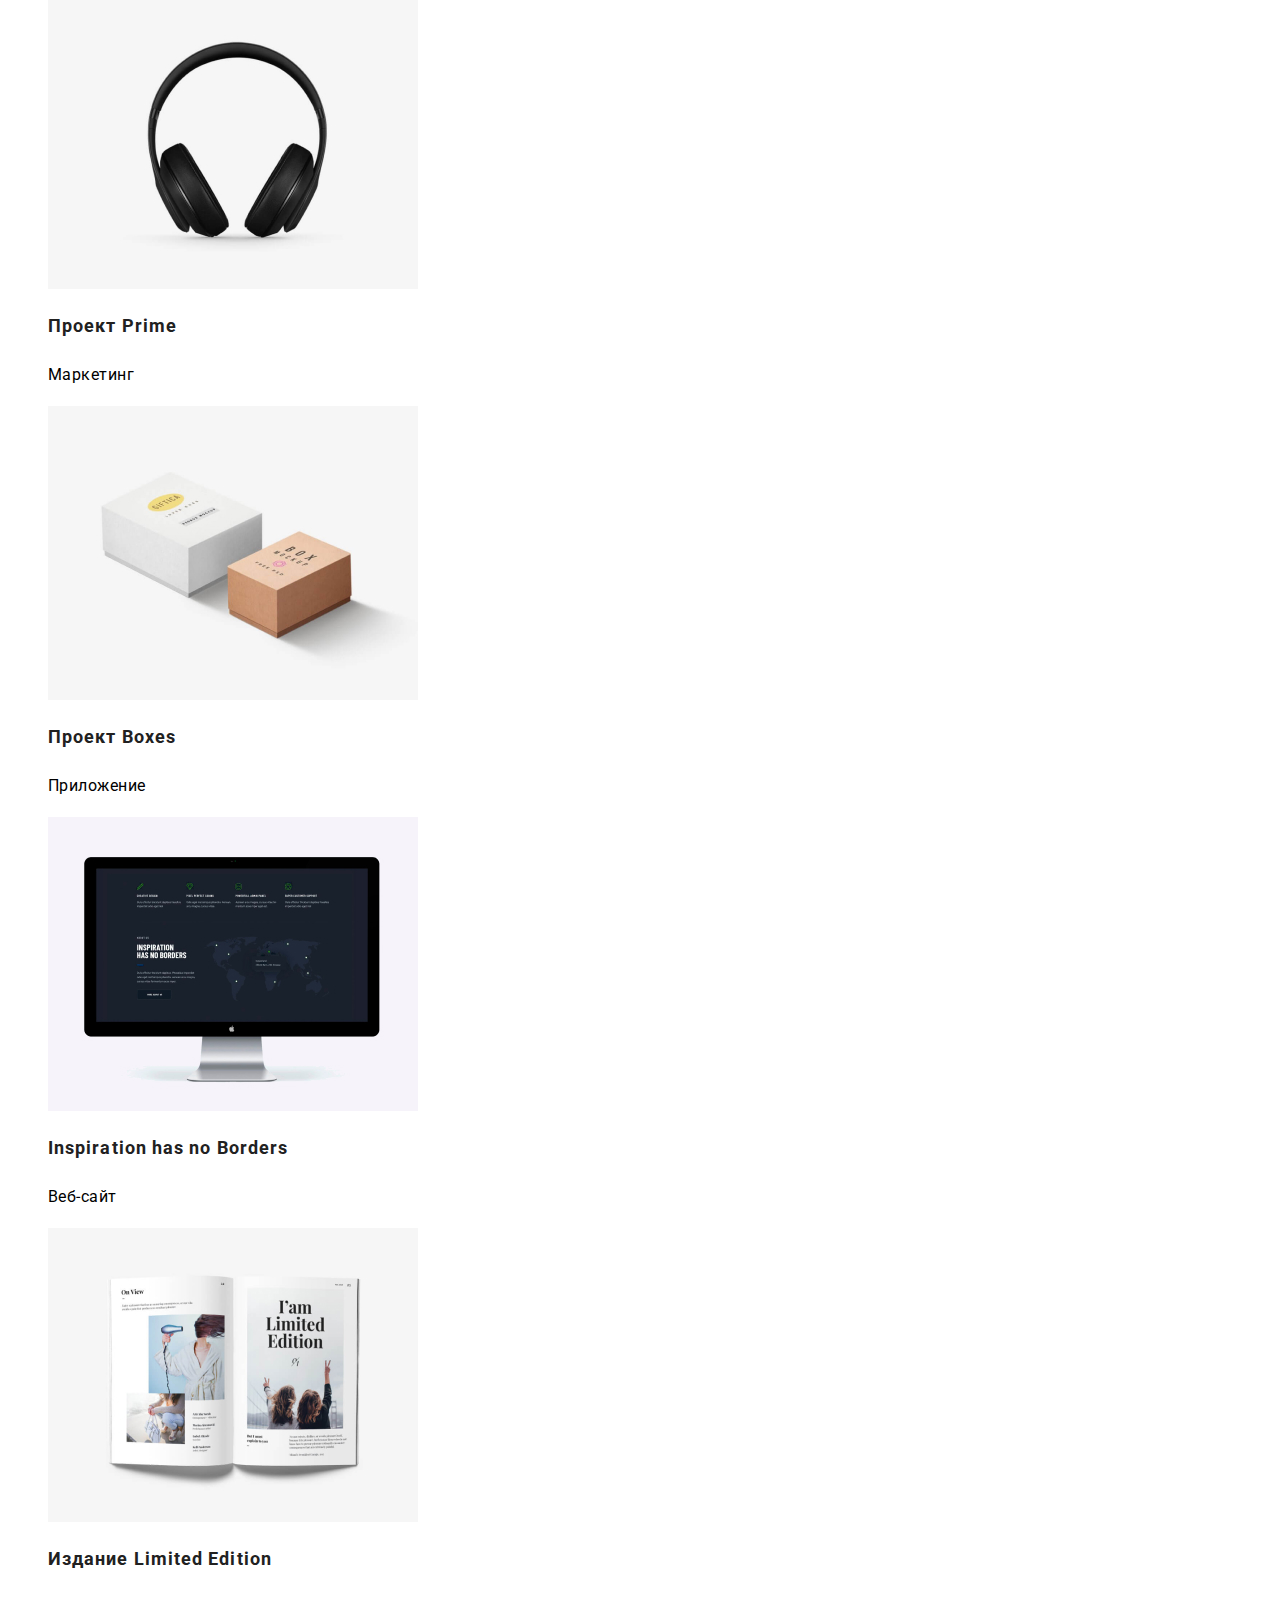
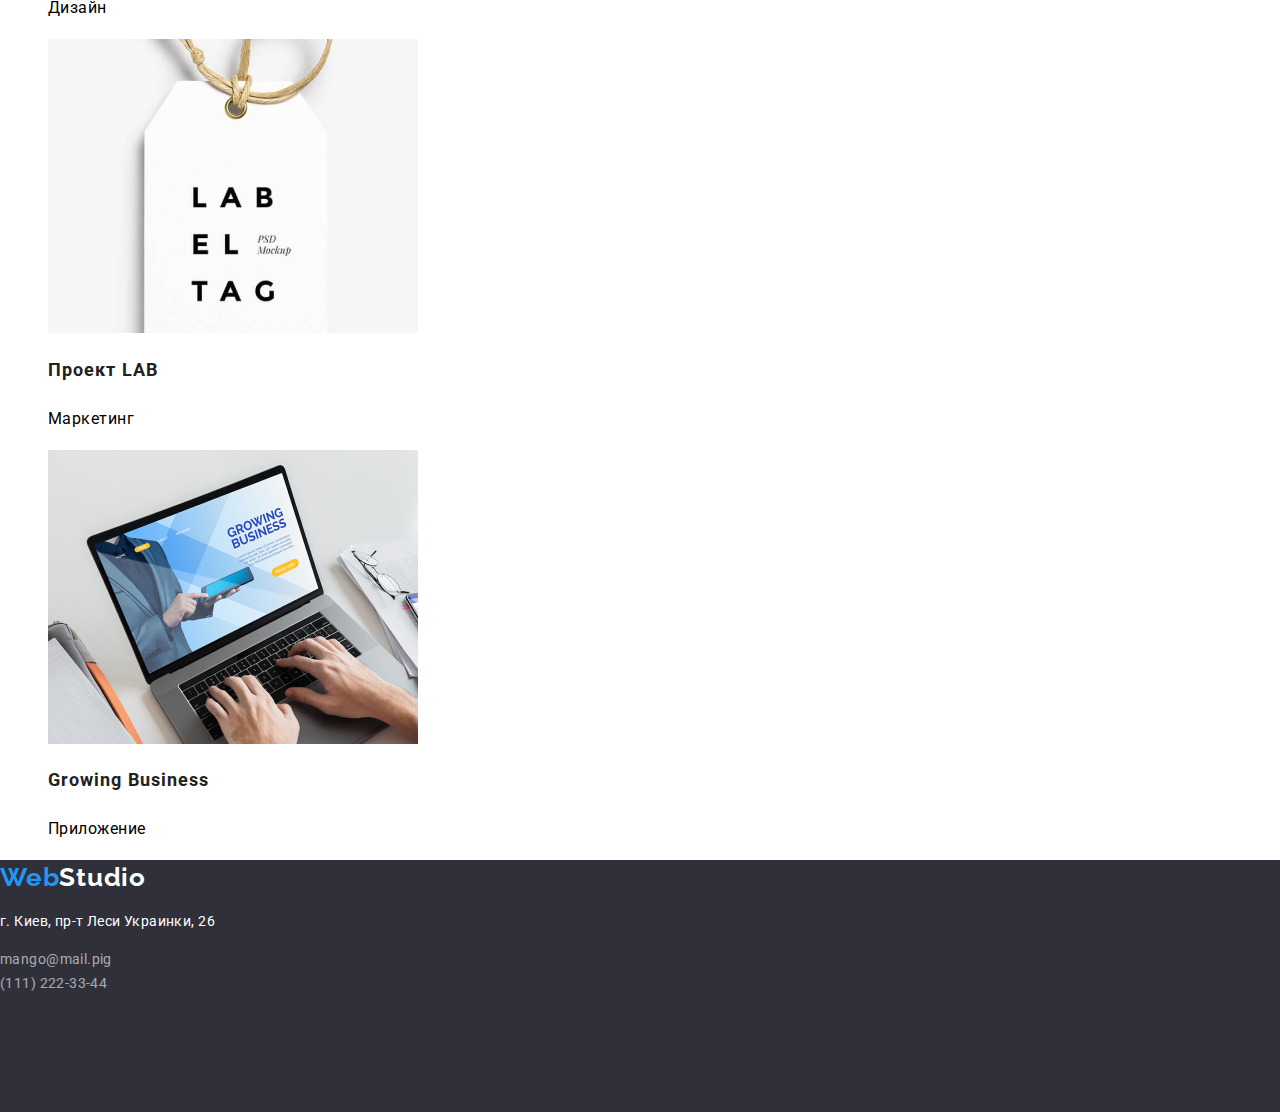
==== commit d5ab9d22: "fix" ====
--- a/portfolio.html
+++ b/portfolio.html
@@ -18,7 +18,7 @@
 
         <ul class="links-nav">
           <li><a class="link-nav" href="./">Студия</a> </li>
-          <li><a class="current" href="./portfolio.html">Портфолио</a></li>
+          <li><a class="link-nav current" href="./portfolio.html">Портфолио</a></li>
           <li><a class="link-nav" href="">Контакты</a></li>
           
         </ul>
--- a/css/style.css
+++ b/css/style.css
@@ -4,6 +4,8 @@
   --third-color: #757575;
   --white-color: #ffffff;
   --filter-color: #F5F4FA;
+  --adressf-color: rgba(255, 255, 255, 0.6);
+  --hero-main-bg: #2F303A;
 }
 
 a {
@@ -20,7 +22,6 @@
 
 h2,h3{
   color: var(--second-color);
-  font-family: inherit;
   font-style: normal;
   font-weight: bold;
 }
@@ -71,7 +72,7 @@
   color: var(--first-color);
 }
 
-.current{
+.link-nav.current{
   color: var(--first-color);
 }
 
@@ -85,7 +86,7 @@
 
   /* top: 2097px; */
 
-  background: #2F303A;
+  background: var(--hero-main-bg);
 }
 
 .logof{
@@ -113,7 +114,7 @@
 }
 
 .adressf a{
-  color: rgba(255, 255, 255, 0.6);;
+  color: var(--adressf-color);
 }
 
 /* CSS for main page******************************* */
@@ -137,7 +138,7 @@
   letter-spacing: 0.06em;
   text-transform: uppercase;
 
-  color: #FFFFFF;
+  color: var(--white-color);
 }
 
 .hero-bg{
@@ -148,17 +149,16 @@
   left: 0px;
   top: 80px;
   
-  background: #2F303A;
+  background: var(--hero-main-bg);
 }
 
 
 .servise{
 
   position: absolute;
-  width: 200px;
-  height: 50px;
   left: 700px;
   top: 430px;
+  padding: 10px 15px;
     
   background: var(--first-color);
   box-shadow: 0px 4px 4px rgba(0, 0, 0, 0.15);
@@ -167,12 +167,6 @@
   font-weight: bold;
   font-size: 16px;
   line-height: 30px;
-
-  /* identical to box height, or 187% */
-
-  display: flex;
-  align-items: center;
-  text-align: center;
   letter-spacing: 0.06em;
   color: #FFF;
 }
